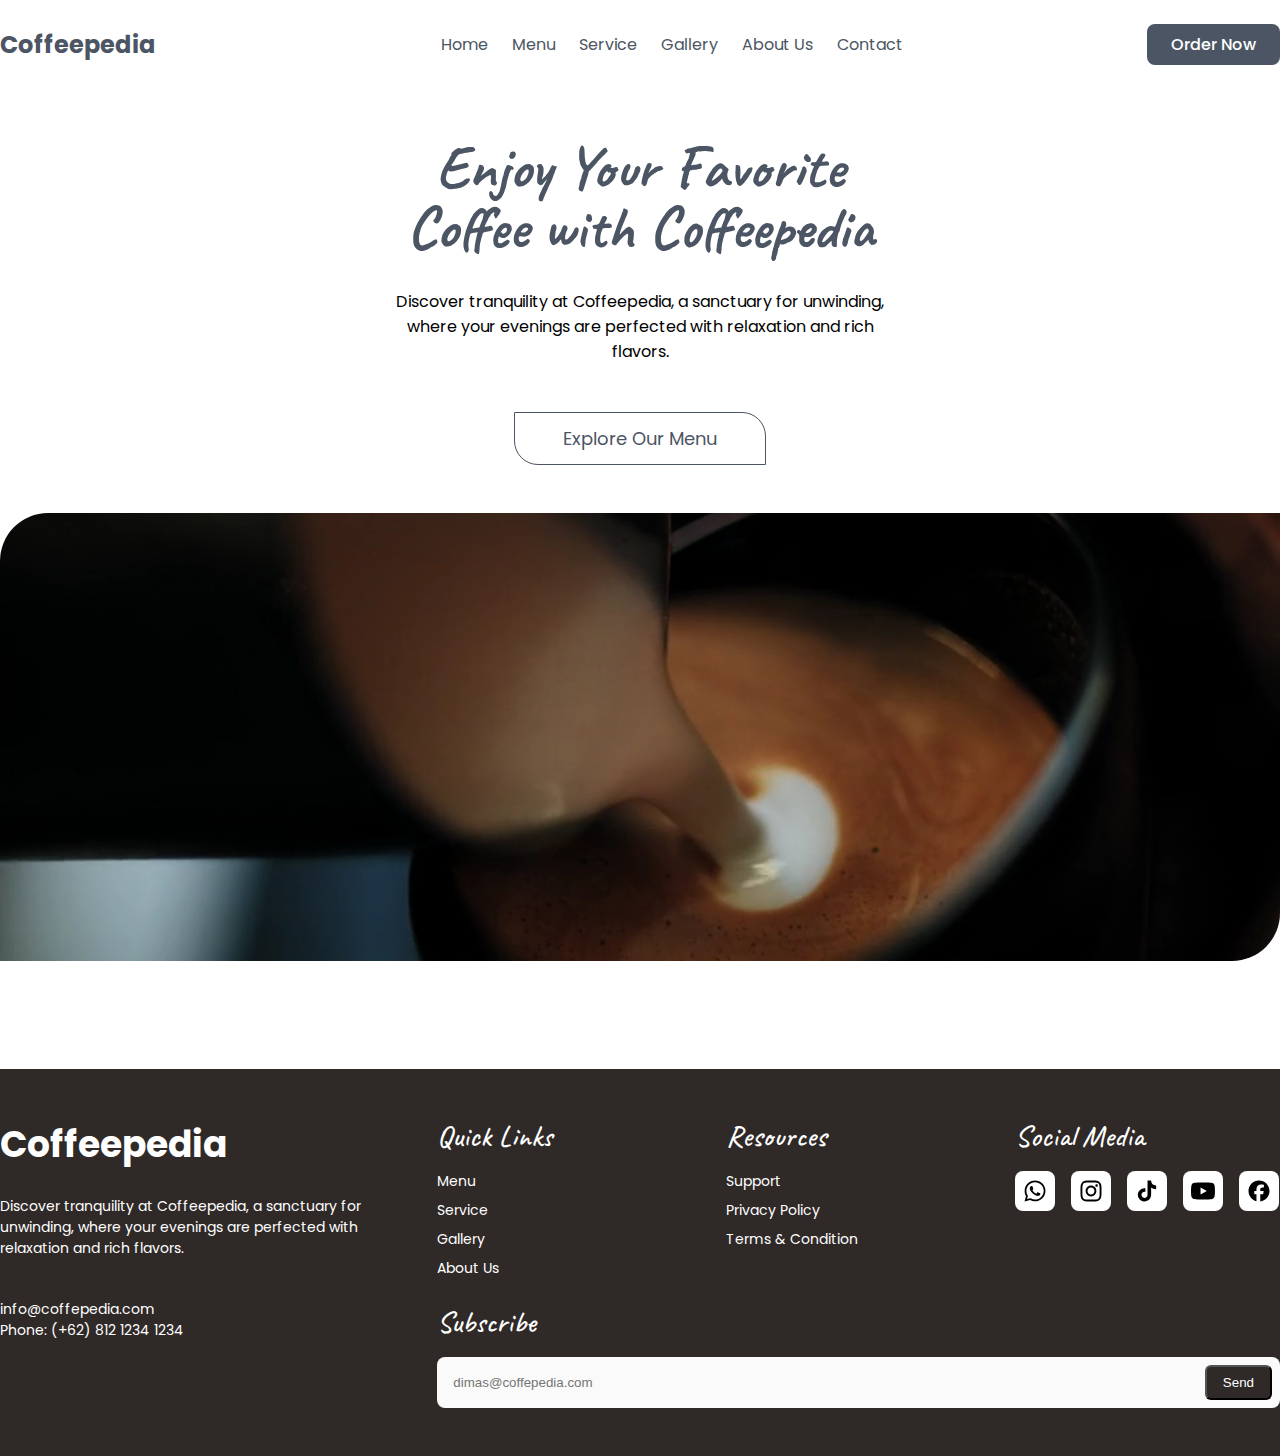
==== index.html @ 711b8a61 "first commit" ====
<!doctype html>
<html lang="en">
<head>
    <meta charset="UTF-8">
    <meta name="viewport" content="width=device-width, user-scalable=no, initial-scale=1.0, maximum-scale=1.0, minimum-scale=1.0">
    <meta http-equiv="X-UA-Compatible" content="ie=edge">
    <title>Coffeepedia - Home</title>

    <link rel="preconnect" href="https://fonts.googleapis.com">
    <link rel="preconnect" href="https://fonts.gstatic.com" crossorigin>
    <link href="https://fonts.googleapis.com/css2?family=Poppins:ital,wght@0,100;0,200;0,300;0,400;0,500;0,600;0,700;0,800;0,900;1,100;1,200;1,300;1,400;1,500;1,600;1,700;1,800;1,900&display=swap" rel="stylesheet">

    <link rel="preconnect" href="https://fonts.googleapis.com">
    <link rel="preconnect" href="https://fonts.gstatic.com" crossorigin>
    <link href="https://fonts.googleapis.com/css2?family=Caveat:wght@400..700&display=swap" rel="stylesheet">

    <link rel="stylesheet" href="assets/css/app.css">
</head>
<body class="poppins-regular">

<nav class="navbar">
    <a href="" class="logo">Coffeepedia</a>
    <ul class="nav-links">
        <li><a href="/" class="nav-link">Home</a></li>
        <li><a href="#" class="nav-link">Menu</a></li>
        <li><a href="#" class="nav-link">Service</a></li>
        <li><a href="gallery.html" class="nav-link">Gallery</a></li>
        <li><a href="about.html" class="nav-link">About Us</a></li>
        <li><a href="contact.html" class="nav-link">Contact</a></li>
    </ul>

    <a href="" class="order-btn">Order Now</a>
</nav>

<main class="main-content">
    <section>
        <div class="content-container">
            <h1 class="title">Enjoy Your Favorite Coffee with Coffeepedia</h1>
            <p class="description">Discover tranquility at Coffeepedia, a sanctuary for unwinding, where your evenings
                are perfected with relaxation and rich flavors.</p>
        </div>

        <div class="cta-container">
            <a href="/menu.html" class="cta-button">Explore Our Menu</a>
        </div>

        <div class="image-container">
            <video id="coffee-video" loop autoplay muted>
                <source src="/assets/videos/2909914-sd_960_506_24fps.mp4" type="video/mp4">
                Your browser does not support the video tag.
            </video>
        </div>
    </section>
</main>

<footer class="footer">
    <div class="footer-container">
        <div class="footer-grid">
            <div class="footer-section-one footer-about">
                <a href="" class="footer-brand">Coffeepedia</a>
                <p class="footer-description">Discover tranquility at Coffeepedia, a sanctuary for unwinding, where your
                    evenings are perfected with relaxation and rich flavors.</p>
                <div class="footer-contact">info@coffepedia.com</div>
                <div>Phone: (+62) 812 1234 1234</div>
            </div>
            <div class="footer-section-two">
                <div class="footer-sub-section">
                    <div class="footer-column">
                        <h2 class="footer-column-title caveat-bold">Quick Links</h2>
                        <ul class="footer-list">
                            <li><a href="#" class="footer-link">Menu</a></li>
                            <li><a href="#" class="footer-link">Service</a></li>
                            <li><a href="#" class="footer-link">Gallery</a></li>
                            <li><a href="#" class="footer-link">About Us</a></li>
                        </ul>
                    </div>
                    <div class="footer-column">
                        <h2 class="footer-column-title caveat-bold">Resources</h2>
                        <ul class="footer-list">
                            <li><a href="#" class="footer-link">Support</a></li>
                            <li><a href="#" class="footer-link">Privacy Policy</a></li>
                            <li><a href="#" class="footer-link">Terms & Condition</a></li>
                        </ul>
                    </div>
                    <div class="footer-column">
                        <h2 class="footer-column-title caveat-bold">Social Media</h2>
                        <div class="footer-social">
                            <div class="footer-social-item">
                                <svg xmlns="http://www.w3.org/2000/svg" class="footer-social-icon" viewBox="0 0 32 32">
                                    <path d="M25.873,6.069c-2.619-2.623-6.103-4.067-9.814-4.069C8.411,2,2.186,8.224,2.184,15.874c-.001,2.446,.638,4.833,1.852,6.936l-1.969,7.19,7.355-1.929c2.026,1.106,4.308,1.688,6.63,1.689h.006c7.647,0,13.872-6.224,13.874-13.874,.001-3.708-1.44-7.193-4.06-9.815h0Zm-9.814,21.347h-.005c-2.069,0-4.099-.557-5.87-1.607l-.421-.25-4.365,1.145,1.165-4.256-.274-.436c-1.154-1.836-1.764-3.958-1.763-6.137,.003-6.358,5.176-11.531,11.537-11.531,3.08,.001,5.975,1.202,8.153,3.382,2.177,2.179,3.376,5.077,3.374,8.158-.003,6.359-5.176,11.532-11.532,11.532h0Zm6.325-8.636c-.347-.174-2.051-1.012-2.369-1.128-.318-.116-.549-.174-.78,.174-.231,.347-.895,1.128-1.098,1.359-.202,.232-.405,.26-.751,.086-.347-.174-1.464-.54-2.788-1.72-1.03-.919-1.726-2.054-1.929-2.402-.202-.347-.021-.535,.152-.707,.156-.156,.347-.405,.52-.607,.174-.202,.231-.347,.347-.578,.116-.232,.058-.434-.029-.607-.087-.174-.78-1.88-1.069-2.574-.281-.676-.567-.584-.78-.595-.202-.01-.433-.012-.665-.012s-.607,.086-.925,.434c-.318,.347-1.213,1.186-1.213,2.892s1.242,3.355,1.416,3.587c.174,.232,2.445,3.733,5.922,5.235,.827,.357,1.473,.571,1.977,.73,.83,.264,1.586,.227,2.183,.138,.666-.1,2.051-.839,2.34-1.649,.289-.81,.289-1.504,.202-1.649s-.318-.232-.665-.405h0Z" fill-rule="evenodd"></path>
                                </svg>
                            </div>
                            <div class="footer-social-item">
                                <svg xmlns="http://www.w3.org/2000/svg" class="footer-social-icon" viewBox="0 0 32 32">
                                    <path d="M10.202,2.098c-1.49,.07-2.507,.308-3.396,.657-.92,.359-1.7,.84-2.477,1.619-.776,.779-1.254,1.56-1.61,2.481-.345,.891-.578,1.909-.644,3.4-.066,1.49-.08,1.97-.073,5.771s.024,4.278,.096,5.772c.071,1.489,.308,2.506,.657,3.396,.359,.92,.84,1.7,1.619,2.477,.779,.776,1.559,1.253,2.483,1.61,.89,.344,1.909,.579,3.399,.644,1.49,.065,1.97,.08,5.771,.073,3.801-.007,4.279-.024,5.773-.095s2.505-.309,3.395-.657c.92-.36,1.701-.84,2.477-1.62s1.254-1.561,1.609-2.483c.345-.89,.579-1.909,.644-3.398,.065-1.494,.081-1.971,.073-5.773s-.024-4.278-.095-5.771-.308-2.507-.657-3.397c-.36-.92-.84-1.7-1.619-2.477s-1.561-1.254-2.483-1.609c-.891-.345-1.909-.58-3.399-.644s-1.97-.081-5.772-.074-4.278,.024-5.771,.096m.164,25.309c-1.365-.059-2.106-.286-2.6-.476-.654-.252-1.12-.557-1.612-1.044s-.795-.955-1.05-1.608c-.192-.494-.423-1.234-.487-2.599-.069-1.475-.084-1.918-.092-5.656s.006-4.18,.071-5.656c.058-1.364,.286-2.106,.476-2.6,.252-.655,.556-1.12,1.044-1.612s.955-.795,1.608-1.05c.493-.193,1.234-.422,2.598-.487,1.476-.07,1.919-.084,5.656-.092,3.737-.008,4.181,.006,5.658,.071,1.364,.059,2.106,.285,2.599,.476,.654,.252,1.12,.555,1.612,1.044s.795,.954,1.051,1.609c.193,.492,.422,1.232,.486,2.597,.07,1.476,.086,1.919,.093,5.656,.007,3.737-.006,4.181-.071,5.656-.06,1.365-.286,2.106-.476,2.601-.252,.654-.556,1.12-1.045,1.612s-.955,.795-1.608,1.05c-.493,.192-1.234,.422-2.597,.487-1.476,.069-1.919,.084-5.657,.092s-4.18-.007-5.656-.071M21.779,8.517c.002,.928,.755,1.679,1.683,1.677s1.679-.755,1.677-1.683c-.002-.928-.755-1.679-1.683-1.677,0,0,0,0,0,0-.928,.002-1.678,.755-1.677,1.683m-12.967,7.496c.008,3.97,3.232,7.182,7.202,7.174s7.183-3.232,7.176-7.202c-.008-3.97-3.233-7.183-7.203-7.175s-7.182,3.233-7.174,7.203m2.522-.005c-.005-2.577,2.08-4.671,4.658-4.676,2.577-.005,4.671,2.08,4.676,4.658,.005,2.577-2.08,4.671-4.658,4.676-2.577,.005-4.671-2.079-4.676-4.656h0"></path>
                                </svg>
                            </div>
                            <div class="footer-social-item">
                                <svg xmlns="http://www.w3.org/2000/svg" class="footer-social-icon" viewBox="0 0 32 32">
                                    <path d="M24.562,7.613c-1.508-.983-2.597-2.557-2.936-4.391-.073-.396-.114-.804-.114-1.221h-4.814l-.008,19.292c-.081,2.16-1.859,3.894-4.039,3.894-.677,0-1.315-.169-1.877-.465-1.288-.678-2.169-2.028-2.169-3.582,0-2.231,1.815-4.047,4.046-4.047,.417,0,.816,.069,1.194,.187v-4.914c-.391-.053-.788-.087-1.194-.087-4.886,0-8.86,3.975-8.86,8.86,0,2.998,1.498,5.65,3.783,7.254,1.439,1.01,3.19,1.606,5.078,1.606,4.886,0,8.86-3.975,8.86-8.86V11.357c1.888,1.355,4.201,2.154,6.697,2.154v-4.814c-1.345,0-2.597-.4-3.647-1.085Z"></path>
                                </svg>
                            </div>
                            <div class="footer-social-item">
                                <svg xmlns="http://www.w3.org/2000/svg" class="footer-social-icon" viewBox="0 0 32 32">
                                    <path d="M31.331,8.248c-.368-1.386-1.452-2.477-2.829-2.848-2.496-.673-12.502-.673-12.502-.673,0,0-10.007,0-12.502,.673-1.377,.37-2.461,1.462-2.829,2.848-.669,2.512-.669,7.752-.669,7.752,0,0,0,5.241,.669,7.752,.368,1.386,1.452,2.477,2.829,2.847,2.496,.673,12.502,.673,12.502,.673,0,0,10.007,0,12.502-.673,1.377-.37,2.461-1.462,2.829-2.847,.669-2.512,.669-7.752,.669-7.752,0,0,0-5.24-.669-7.752ZM12.727,20.758V11.242l8.364,4.758-8.364,4.758Z"></path>
                                </svg>
                            </div>
                            <div class="footer-social-item">
                                <svg xmlns="http://www.w3.org/2000/svg" class="footer-social-icon" viewBox="0 0 32 32">
                                    <path d="M16,2c-7.732,0-14,6.268-14,14,0,6.566,4.52,12.075,10.618,13.588v-9.31h-2.887v-4.278h2.887v-1.843c0-4.765,2.156-6.974,6.835-6.974,.887,0,2.417,.174,3.043,.348v3.878c-.33-.035-.904-.052-1.617-.052-2.296,0-3.183,.87-3.183,3.13v1.513h4.573l-.786,4.278h-3.787v9.619c6.932-.837,12.304-6.74,12.304-13.897,0-7.732-6.268-14-14-14Z"></path>
                                </svg>
                            </div>
                        </div>
                    </div>
                    <div class="footer-column footer-subscribe">
                        <label for="email" class="footer-column-title caveat-bold">Subscribe</label>
                        <form action="/" method="POST">
                            <div class="footer-subscribe-form">
                                <input id="email" type="email" placeholder="dimas@coffepedia.com" class="footer-input"/>
                                <button type="submit" class="footer-submit">Send</button>
                            </div>
                        </form>
                    </div>
                </div>
            </div>
        </div>
    </div>
</footer>

</body>
</html>
---- assets/css/app.css ----
*,
*::before,
*::after {
    box-sizing: border-box;
}

body {
    margin: 0;
    overflow-x: hidden;
}

a {
    text-decoration: none;
}

ul {
    list-style-type: none;
    margin: 0 !important;
}

h1, h2, h3, h4, h5 {
    margin: 0 !important;
}

.poppins-thin {
    font-family: "Poppins", serif;
    font-weight: 100;
    font-style: normal;
}

.poppins-extralight {
    font-family: "Poppins", serif;
    font-weight: 200;
    font-style: normal;
}

.poppins-light {
    font-family: "Poppins", serif;
    font-weight: 300;
    font-style: normal;
}

.poppins-regular {
    font-family: "Poppins", serif;
    font-weight: 400;
    font-style: normal;
}

.poppins-medium {
    font-family: "Poppins", serif;
    font-weight: 500;
    font-style: normal;
}

.poppins-semibold {
    font-family: "Poppins", serif;
    font-weight: 600;
    font-style: normal;
}

.poppins-bold {
    font-family: "Poppins", serif;
    font-weight: 700;
    font-style: normal;
}

.poppins-extrabold {
    font-family: "Poppins", serif;
    font-weight: 800;
    font-style: normal;
}

.poppins-black {
    font-family: "Poppins", serif;
    font-weight: 900;
    font-style: normal;
}

.poppins-thin-italic {
    font-family: "Poppins", serif;
    font-weight: 100;
    font-style: italic;
}

.poppins-extralight-italic {
    font-family: "Poppins", serif;
    font-weight: 200;
    font-style: italic;
}

.poppins-light-italic {
    font-family: "Poppins", serif;
    font-weight: 300;
    font-style: italic;
}

.poppins-regular-italic {
    font-family: "Poppins", serif;
    font-weight: 400;
    font-style: italic;
}

.poppins-medium-italic {
    font-family: "Poppins", serif;
    font-weight: 500;
    font-style: italic;
}

.poppins-semibold-italic {
    font-family: "Poppins", serif;
    font-weight: 600;
    font-style: italic;
}

.poppins-bold-italic {
    font-family: "Poppins", serif;
    font-weight: 700;
    font-style: italic;
}

.poppins-extrabold-italic {
    font-family: "Poppins", serif;
    font-weight: 800;
    font-style: italic;
}

.poppins-black-italic {
    font-family: "Poppins", serif;
    font-weight: 900;
    font-style: italic;
}

.caveat-regular {
    font-family: "Caveat", cursive;
    font-optical-sizing: auto;
    font-weight: 400;
    font-style: normal;
}

.caveat-semibold {
    font-family: "Caveat", cursive;
    font-optical-sizing: auto;
    font-weight: 600;
    font-style: normal;
}

.caveat-bold {
    font-family: "Caveat", cursive;
    font-optical-sizing: auto;
    font-weight: 700;
    font-style: normal;
}

.navbar {
    display: flex;
    justify-content: space-between;
    align-items: center;
    max-width: 80rem;
    margin: 0 auto;
    padding: 1.5rem 0;
    overflow-x: hidden;
}

.logo {
    font-weight: bold;
    font-size: 1.5rem;
    color: #4b5563;
}

.nav-links {
    display: flex;
    align-items: center;
    gap: 1.5rem;
}

.nav-link {
    text-decoration: none;
    color: #4b5563;
    transition: color 0.3s ease, text-decoration 0.3s ease;
}

.nav-link:hover {
    text-decoration: underline;
    text-underline-offset: 0.25rem;
    color: #1f2937;
}

.order-btn {
    padding: 0.5rem 1.5rem;
    background-color: #4b5563;
    color: white;
    font-weight: 500;
    border-radius: 0.5rem;
    text-decoration: none;
    transition: background-color 0.3s ease;
}

.order-btn:hover {
    background-color: #374151;
}

.main-content {
    min-height: 100vh;
}

.content-container {
    max-width: 32rem;
    margin-left: auto;
    margin-right: auto;
    padding-top: 3rem;
    padding-bottom: 2rem;
    text-align: center;
}

.title {
    line-height: 1;
    font-weight: bold;
    font-size: 3.75rem;
    color: #4b5563;
    font-family: 'Caveat', cursive;
}

.description {
    margin-top: 2rem;
}

.cta-container {
    display: flex;
    align-items: center;
    justify-content: center;
}

.cta-button {
    display: inline-flex;
    align-items: center;
    padding: 0.75rem 3rem;
    border: 1px solid #4b5563;
    color: #4b5563;
    font-size: 1.125rem;
    border-top-right-radius: 1.5rem;
    border-bottom-left-radius: 1.5rem;
    text-decoration: none;
    transition: background-color 0.3s ease, color 0.3s ease;
}

.cta-button:hover {
    background-color: #374151;
    color: white;
}

.image-container {
    max-width: 84rem;
    margin-left: auto;
    margin-right: auto;
    padding-top: 3rem;
}

#coffee-video {
    width: 100%;
    height: 28rem;
    object-fit: cover;
    object-position: center;
    border-top-left-radius: 3rem;
    border-bottom-right-radius: 3rem;
}

.footer {
    background-color: #2f2a28;
    color: white;
    font-size: 0.875rem;
    margin-top: 5rem;
    padding-top: 3rem;
    padding-bottom: 3rem;

}

.footer-container {
    max-width: 80rem;
    margin-left: auto;
    margin-right: auto;
}

.footer-grid {
    display: grid;
    grid-template-columns: repeat(12, 1fr);
    gap: 2rem;
}

.footer-section-one {
    grid-column: span 4;
}

.footer-about {
    padding-right: 1rem;
}

.footer-brand {
    font-weight: bold;
    font-size: 2.25rem;
    text-decoration: none;
    color: white;
}

.footer-description {
    margin-top: 1.5rem;
}

.footer-contact {
    margin-top: 2.5rem;
}

.footer-section-two {
    grid-column: span 8;
}

.footer-sub-section {
    display: grid;
    grid-template-columns: repeat(3, 1fr);
    gap: 1.5rem;
}

.footer-column {
    grid-column: span 1;
}

.footer-column-title {
    font-weight: 500;
    font-size: 1.875rem;
    margin-bottom: 1rem !important;
}

.footer-list {
    list-style: none;
    padding: 0;
    display: flex;
    flex-direction: column;
    gap: 0.5rem;
}

.footer-link {
    text-decoration: none;
    color: inherit;
    transition: color 0.2s;
}

.footer-link:hover {
    text-decoration: underline;
    text-underline-offset: 0.2em;
}

.footer-social {
    display: flex;
    gap: 1rem;
}

.footer-social-item {
    background-color: white;
    color: #2f2a28;
    padding: 0.5rem;
    border-radius: 0.5rem;
    display: flex;
    align-items: center;
}

.footer-social-icon {
    width: 24px;
    height: 24px;
}

.footer-subscribe {
    grid-column: span 3;
}

.footer-subscribe-form {
    display: flex;
    align-items: center;
    background-color: #fafafa;
    padding: 0.5rem;
    margin-top: 1rem;
    border-radius: 0.5rem;
    width: 100%;
}

.footer-input {
    padding: 0.5rem;
    background-color: #fafafa;
    color: #2f2a28;
    border: none;
    width: 100%;
    margin-right: 1rem;
    border-radius: 0.375rem;
}

.footer-submit {
    padding: 0.5rem 1rem;
    background-color: #2f2a28;
    color: white;
    border-radius: 0.375rem;
    cursor: pointer;
}

.footer-submit:hover {
    background-color: #1d1b18;
}

.section-header {
    position: relative;
}

.overlay-bottom {
    position: absolute;
    bottom: 0;
    left: 0;
    width: 100%;
    height: 10%;
}

.section-header-image-container {
    position: relative;
}

.section-header .background-image {
    height: 320px;
    width: 100%;
    object-fit: cover;
    object-position: center;
    filter: brightness(.35);
}

.section-header .content {
    position: absolute;
    top: 50%;
    left: 50%;
    transform: translate(-50%, -50%);
    text-align: center;
    color: white;
    padding: 20px;
    z-index: 1;
}

.section-header h1 {
    font-size: 4rem;
    font-weight: bold;
    margin-bottom: 20px;
}

.section-header p {
    font-size: 1.25rem;
    max-width: 600px;
    margin: 0 auto;
}

.about-content-section {
    max-width: 64rem;
    padding-top: 4rem;
    padding-bottom: 4rem;
    margin: 0 auto;
}

.about-content-text-center {
    text-align: center;
}

.about-content-story-text {
    color: #4b5563;
}

.about-content-title {
    color: #6b7280;
    font-size: 1.875rem;
    font-weight: bold;
    margin-top: 0.5rem;
}

.about-content-container {
    margin-top: 4rem;
    margin-left: auto;
    margin-right: auto;
    max-width: 72rem;
}

.about-content-grid {
    display: grid;
    grid-template-columns: repeat(3, 1fr);
    gap: 1.5rem;
}

.about-content-vision,
.about-content-mission {
    display: flex;
    flex-direction: column;
}

.about-content-vision {
    text-align: left;
}

.about-content-mission {
    text-align: right;
}

.about-content-heading {
    font-weight: bold;
    font-family: "Caveat", sans-serif;
    font-size: 3rem;
}

.about-content-description,
.about-content-mission-description {
    margin-top: 1rem;
}

.about-content-img {
    width: 100%;
    height: 100%;
}

.about-content-list {
    margin-top: 1rem;
    font-size: 0.875rem;
}

.about-content-list-items {
    list-style: none;
    padding-left: 0;
}

.about-content-list-item {
    display: flex;
    align-items: center;
    justify-content: flex-end;
    gap: 0.5rem;
    margin-bottom: 0.25rem;
}

.about-content-icon {
    width: 1.25rem;
    height: 1.25rem;
    stroke-width: 1.5;
    stroke: currentColor;
}


.contact-section {
    padding: 4rem 0;
}

.contact-info-grid {
    display: grid;
    max-width: 80rem;
    margin: 0 auto;
    grid-template-columns: repeat(3, 1fr);
    gap: 1rem;
    text-align: center;
}

.contact-info {
    display: flex;
    flex-direction: column;
    align-items: center;
    gap: 1rem;
}

.icon-box {
    background-color: #f3f4f6;
    padding: 1rem;
    border-radius: 0.5rem;
}

.size-10 {
    width: 2.5rem;
    height: 2.5rem;
}

.contact-text {
    font-weight: bold;
}

.contact-form-grid {
    display: grid;
    grid-template-columns: 1fr 1fr;
    gap: 2rem;
    margin-top: 4rem;
    max-width: 80rem;
    margin-left: auto;
    margin-right: auto;
}

.form-group {
    margin-bottom: 1rem;
    width: auto;
}

.form-input {
    width: 100%;
    padding: 0.75rem 1rem;
    background-color: #f9fafb;
    border: 1px solid #d1d5db;
    border-radius: 0.5rem;
    font-size: 1rem;
}

.contact-submit-button {
    padding: 1rem 1.5rem;
    background-color: #4b4f53;
    color: white;
    width: 100%;
    border-radius: 0.5rem;
    font-size: 1rem;
    cursor: pointer;
    border: none;
}

.contact-submit-button:hover {
    background-color: #333;
}


.gallery-content-text-center {
    text-align: center;
}

.gallery-content-story-text {
    color: #4b5563;
}
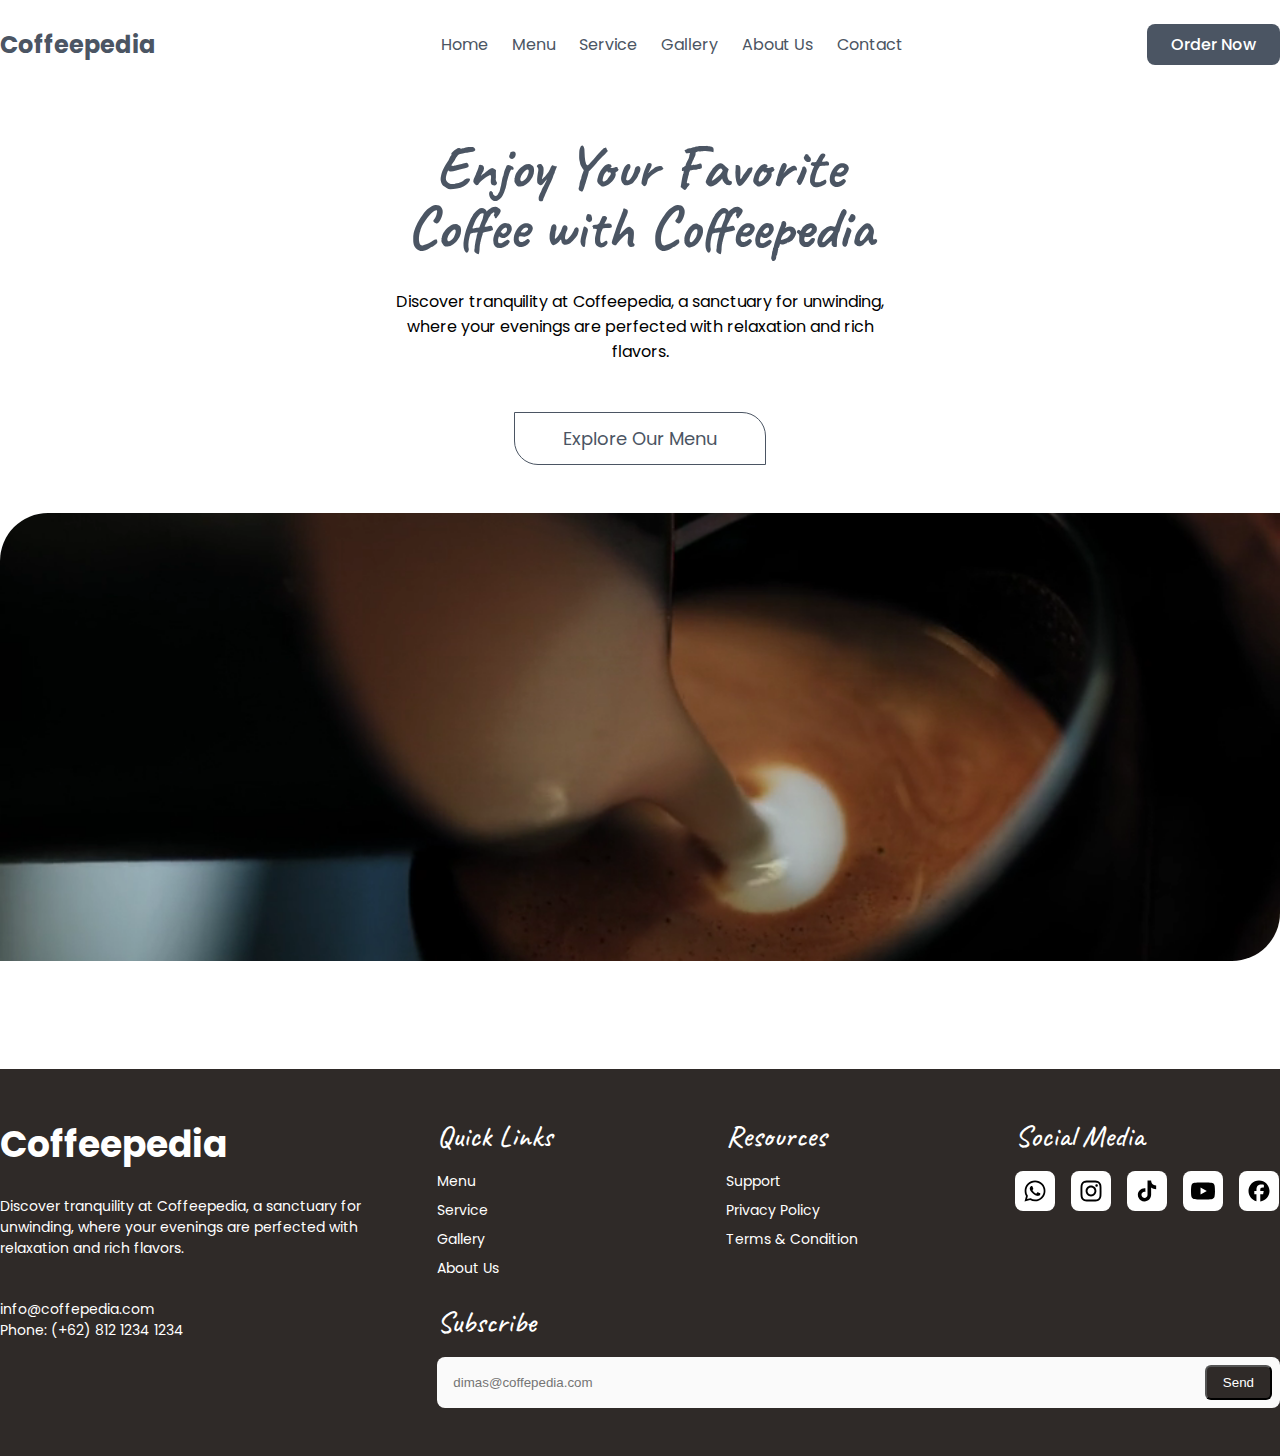
==== commit 9abab819: "wip" ====
--- a/index.html
+++ b/index.html
@@ -22,7 +22,7 @@
     <a href="" class="logo">Coffeepedia</a>
     <ul class="nav-links">
         <li><a href="/" class="nav-link">Home</a></li>
-        <li><a href="#" class="nav-link">Menu</a></li>
+        <li><a href="menu.html" class="nav-link">Menu</a></li>
         <li><a href="#" class="nav-link">Service</a></li>
         <li><a href="gallery.html" class="nav-link">Gallery</a></li>
         <li><a href="about.html" class="nav-link">About Us</a></li>
--- a/assets/css/app.css
+++ b/assets/css/app.css
@@ -624,6 +624,104 @@
     color: #4b5563;
 }
 
-
-
-
+.gallery-section {
+    padding: 4rem 0;
+    margin: 0 auto;
+    max-width: 80rem;
+}
+
+.video-grid {
+    display: grid;
+    grid-template-columns: repeat(2, 1fr);
+    gap: 2rem;
+    margin-top: 3rem;
+}
+
+.video-iframe {
+    width: 100%;
+    height: 20rem;
+    border: none;
+}
+
+
+.menu-section {
+    padding: 4rem 0;
+    margin: 0 auto;
+    max-width: 80rem;
+}
+
+.coffee-category-table {
+    border-collapse: collapse;
+    width: 80%;
+    margin: 2rem auto;
+}
+
+.coffee-category-table th, .coffee-category-table td {
+    border: 1px solid #ddd;
+    padding: 12px;
+    text-align: left;
+}
+
+.coffee-category-table th {
+    background-color: #6f4e37;
+    color: #fff;
+}
+
+.coffee-category-table tr:nth-child(even) {
+    background-color: #f9f9f9;
+}
+
+.coffee-category-table tr:hover {
+    background-color: #ddd;
+}
+
+.menu-grid {
+    display: grid;
+    grid-template-columns: repeat(3, 1fr);
+    gap: 2rem;
+}
+
+.menu-item {
+    background-color: #fff;
+    border-radius: 8px;
+    box-shadow: 0 4px 8px rgba(0, 0, 0, 0.1);
+    text-align: center;
+    padding: 15px;
+    transition: transform 0.3s;
+}
+
+.menu-item:hover {
+    transform: translateY(-5px);
+}
+
+.menu-item img {
+    border-radius: 8px 8px 0 0;
+    object-fit: cover;
+    object-position: center;
+    width: 100%;
+    height: 20rem;
+}
+
+.menu-item h2 {
+    color: #6f4e37;
+    margin-top: 1rem!important;
+    font-size: 1.2em;
+}
+
+.menu-item div {
+    font-size: 1em;
+    color: #555;
+}
+
+.menu-content-text-center {
+    margin-top: 6rem;
+    text-align: center;
+}
+
+.menu-content-story-text {
+    color: #4b5563;
+}
+
+
+
+
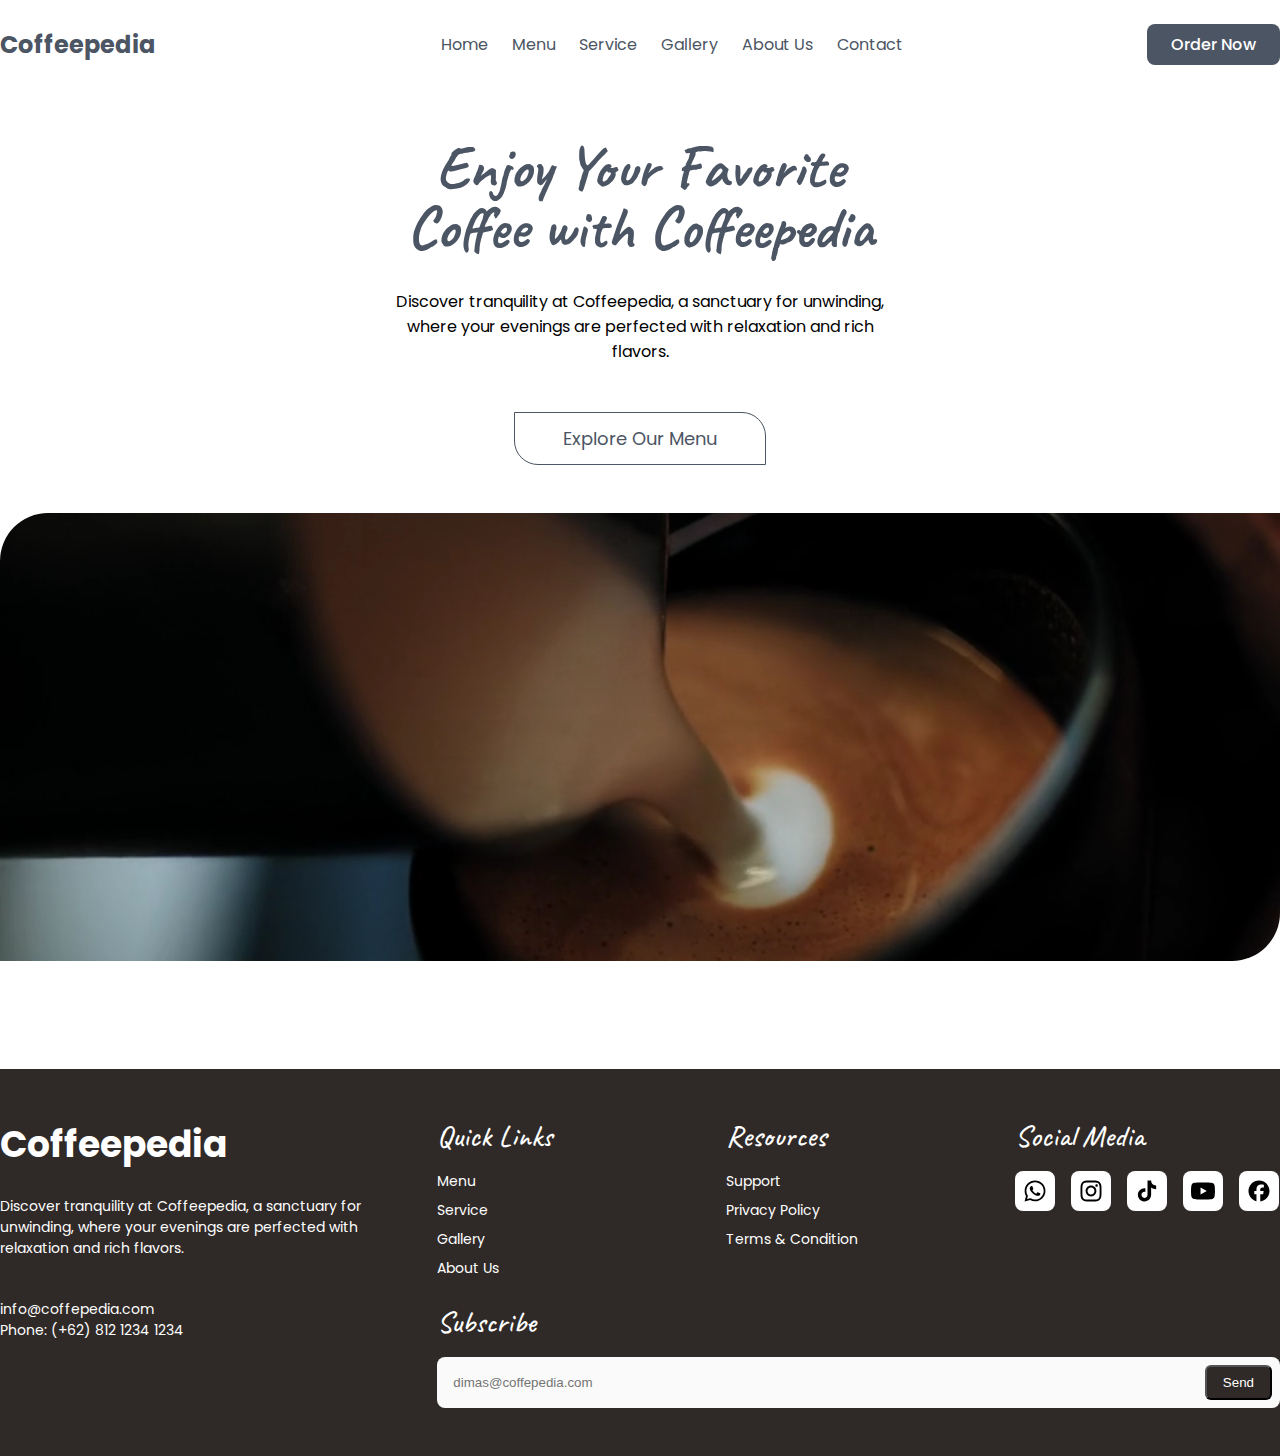
==== commit 15f1e3d5: "wip" ====
--- a/index.html
+++ b/index.html
@@ -23,7 +23,7 @@
     <ul class="nav-links">
         <li><a href="/" class="nav-link">Home</a></li>
         <li><a href="menu.html" class="nav-link">Menu</a></li>
-        <li><a href="#" class="nav-link">Service</a></li>
+        <li><a href="service.html" class="nav-link">Service</a></li>
         <li><a href="gallery.html" class="nav-link">Gallery</a></li>
         <li><a href="about.html" class="nav-link">About Us</a></li>
         <li><a href="contact.html" class="nav-link">Contact</a></li>
--- a/assets/css/app.css
+++ b/assets/css/app.css
@@ -722,6 +722,54 @@
     color: #4b5563;
 }
 
-
-
-
+.service-section {
+    margin: 0 auto;
+    max-width: 80rem;
+}
+
+.service-container {
+    max-width: 1200px;
+    margin: 0 auto;
+    text-align: center;
+}
+
+.service-grid {
+    display: grid;
+    grid-template-columns: repeat(2, 1fr);
+    gap: 1.5rem;
+    margin-top: 4rem;
+}
+
+.service-item {
+    background-color: #fff;
+    padding: 20px;
+    border-radius: 8px;
+    box-shadow: 0 4px 8px rgba(0, 0, 0, 0.1);
+    text-align: center;
+}
+
+.service-item img {
+    width: 60px;
+    margin-bottom: 1rem
+}
+
+.service-item h3 {
+    font-size: 1.5rem;
+    color: #333;
+    margin-top: 1rem!important;
+    margin-bottom: .75rem!important;
+}
+
+.service-item div {
+    color: #666;
+    font-size: 1em;
+}
+
+.service-icon {
+    width: 2rem;
+    height: 2rem;
+}
+
+
+
+
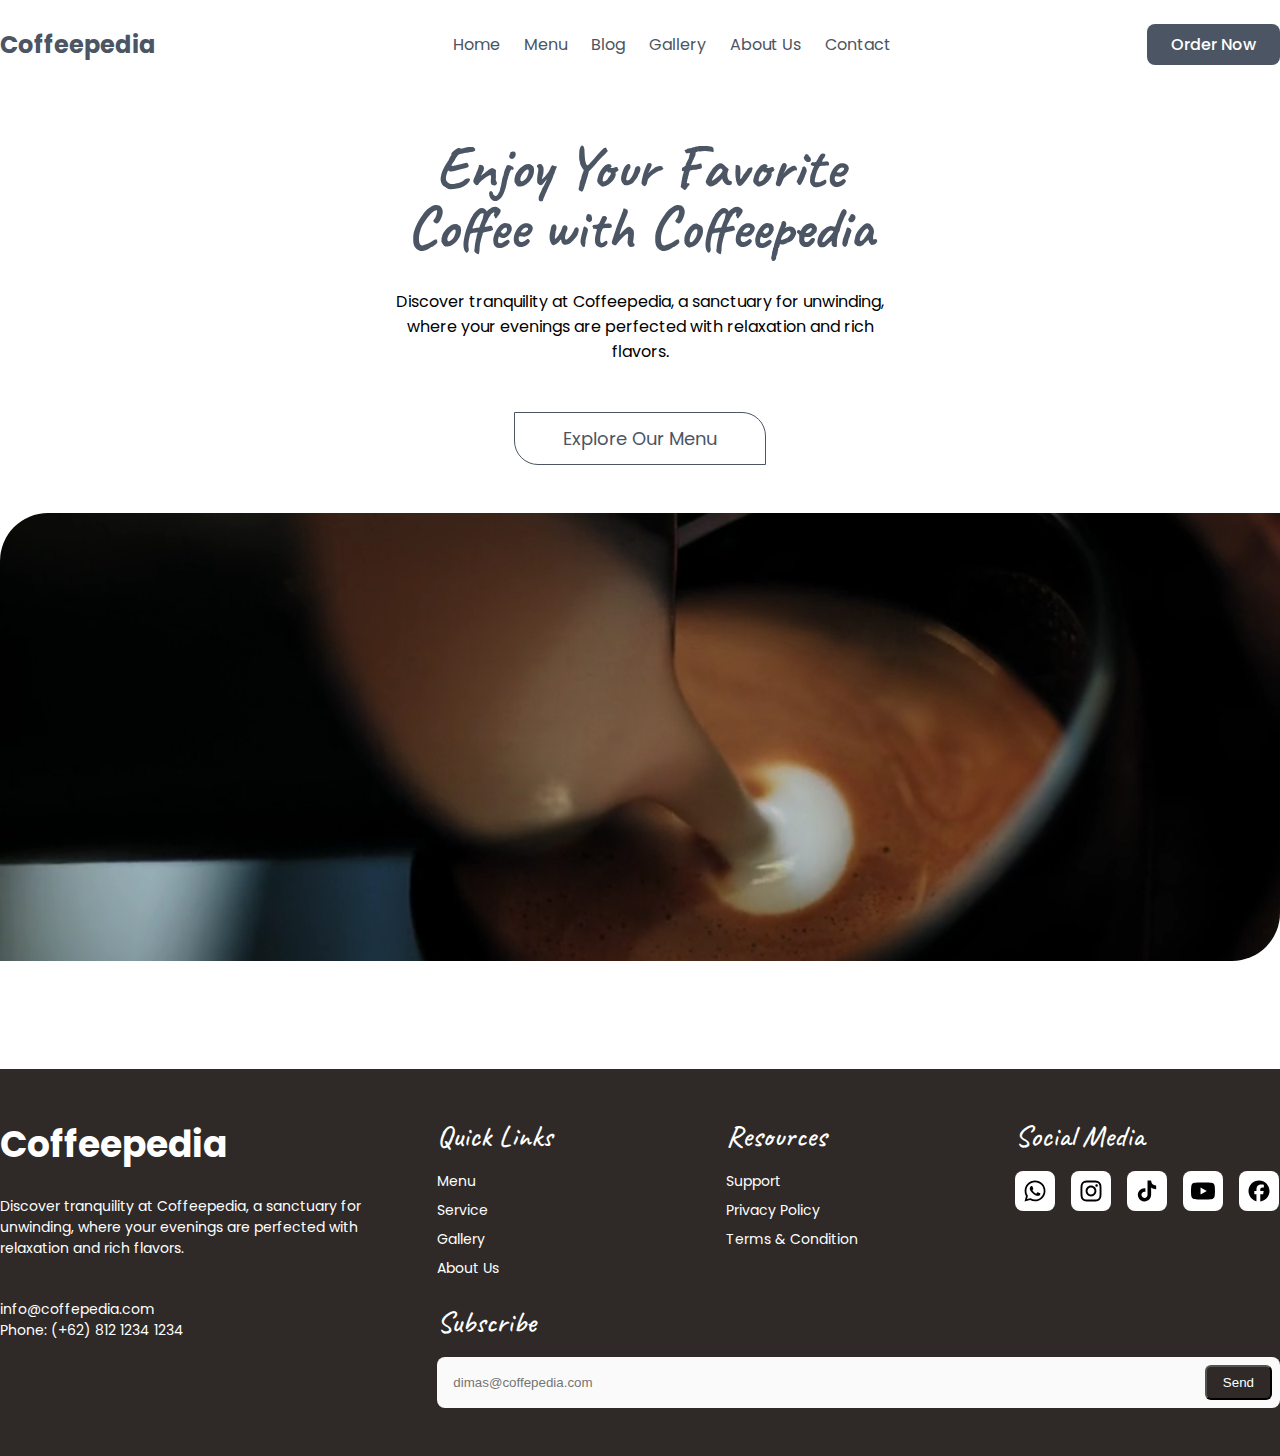
==== commit 6aa9cf89: "wip" ====
--- a/index.html
+++ b/index.html
@@ -23,13 +23,13 @@
     <ul class="nav-links">
         <li><a href="/" class="nav-link">Home</a></li>
         <li><a href="menu.html" class="nav-link">Menu</a></li>
-        <li><a href="service.html" class="nav-link">Service</a></li>
+        <li><a href="blog.html" class="nav-link">Blog</a></li>
         <li><a href="gallery.html" class="nav-link">Gallery</a></li>
         <li><a href="about.html" class="nav-link">About Us</a></li>
         <li><a href="contact.html" class="nav-link">Contact</a></li>
     </ul>
 
-    <a href="" class="order-btn">Order Now</a>
+    <a href="https://api.whatsapp.com/send/?phone=6285714037343&text=Halo%20aku%20mau%20reservasi&type=phone_number&app_absent=0" class="order-btn">Order Now</a>
 </nav>
 
 <main class="main-content">
--- a/assets/css/app.css
+++ b/assets/css/app.css
@@ -722,54 +722,53 @@
     color: #4b5563;
 }
 
-.service-section {
+.blog-section {
     margin: 0 auto;
     max-width: 80rem;
 }
 
-.service-container {
-    max-width: 1200px;
-    margin: 0 auto;
-    text-align: center;
-}
-
-.service-grid {
+.blog-grid {
     display: grid;
-    grid-template-columns: repeat(2, 1fr);
+    grid-template-columns: repeat(4, 1fr);
     gap: 1.5rem;
-    margin-top: 4rem;
-}
-
-.service-item {
+    margin-top: 6rem;
+}
+
+.blog-item {
     background-color: #fff;
-    padding: 20px;
     border-radius: 8px;
     box-shadow: 0 4px 8px rgba(0, 0, 0, 0.1);
-    text-align: center;
-}
-
-.service-item img {
-    width: 60px;
-    margin-bottom: 1rem
-}
-
-.service-item h3 {
-    font-size: 1.5rem;
+    overflow: hidden;
+    text-align: left;
+    transition: transform 0.3s ease;
+}
+
+.blog-item img {
+    width: 100%;
+    height: 200px;
+    object-fit: cover;
+}
+
+.blog-item:hover {
+    transform: scale(1.05);
+}
+
+.blog-content {
+    padding: 20px;
+}
+
+.blog-content h3 {
+    font-size: 1.4em;
     color: #333;
-    margin-top: 1rem!important;
-    margin-bottom: .75rem!important;
-}
-
-.service-item div {
+    margin-bottom: 10px;
+}
+
+.blog-content p {
+    font-size: .9em;
     color: #666;
-    font-size: 1em;
-}
-
-.service-icon {
-    width: 2rem;
-    height: 2rem;
-}
-
-
-
-
+    line-height: 1.6;
+}
+
+
+
+
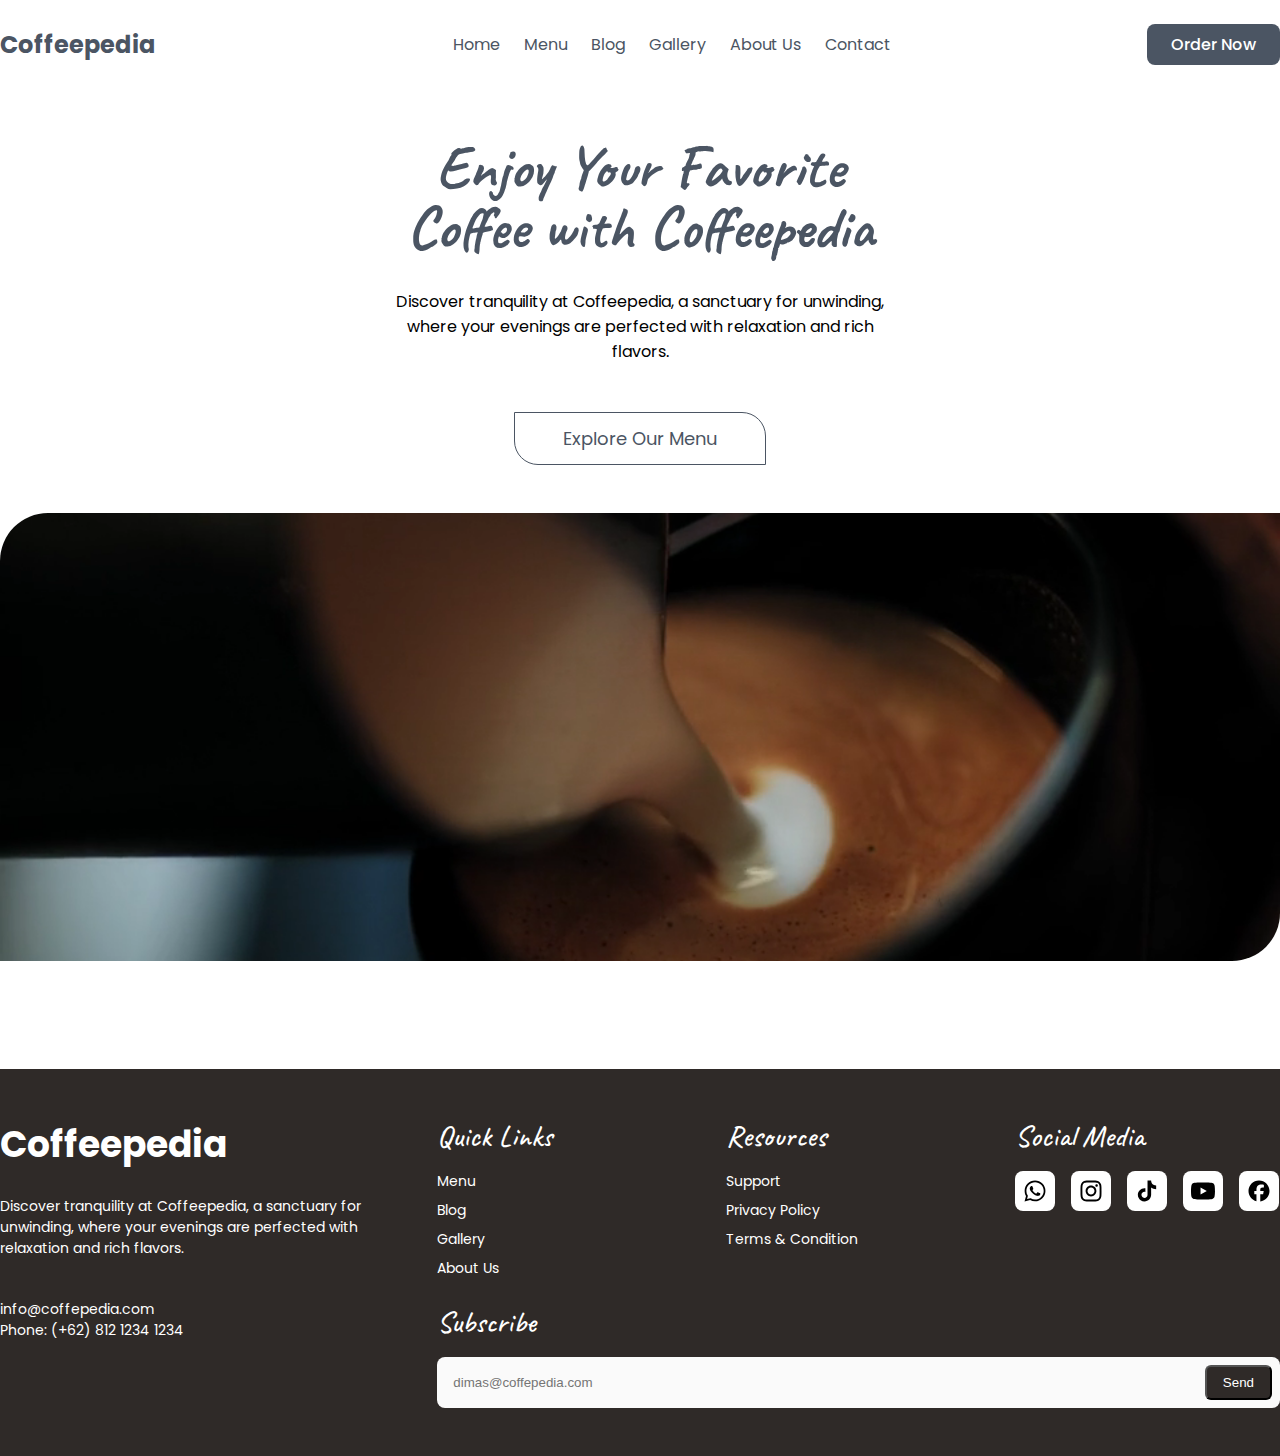
==== commit 840e62c4: "wip" ====
--- a/index.html
+++ b/index.html
@@ -6,22 +6,25 @@
     <meta http-equiv="X-UA-Compatible" content="ie=edge">
     <title>Coffeepedia - Home</title>
 
+    <!-- Font Poppins from Google Fonts -->
     <link rel="preconnect" href="https://fonts.googleapis.com">
     <link rel="preconnect" href="https://fonts.gstatic.com" crossorigin>
     <link href="https://fonts.googleapis.com/css2?family=Poppins:ital,wght@0,100;0,200;0,300;0,400;0,500;0,600;0,700;0,800;0,900;1,100;1,200;1,300;1,400;1,500;1,600;1,700;1,800;1,900&display=swap" rel="stylesheet">
 
+    <!-- Font Caveat from Google Fonts -->
     <link rel="preconnect" href="https://fonts.googleapis.com">
     <link rel="preconnect" href="https://fonts.gstatic.com" crossorigin>
     <link href="https://fonts.googleapis.com/css2?family=Caveat:wght@400..700&display=swap" rel="stylesheet">
 
+    <!-- CSS -->
     <link rel="stylesheet" href="assets/css/app.css">
 </head>
 <body class="poppins-regular">
 
 <nav class="navbar">
-    <a href="" class="logo">Coffeepedia</a>
+    <a href="index.html" class="logo">Coffeepedia</a>
     <ul class="nav-links">
-        <li><a href="/" class="nav-link">Home</a></li>
+        <li><a href="index.html" class="nav-link">Home</a></li>
         <li><a href="menu.html" class="nav-link">Menu</a></li>
         <li><a href="blog.html" class="nav-link">Blog</a></li>
         <li><a href="gallery.html" class="nav-link">Gallery</a></li>
@@ -46,7 +49,7 @@
 
         <div class="image-container">
             <video id="coffee-video" loop autoplay muted>
-                <source src="/assets/videos/2909914-sd_960_506_24fps.mp4" type="video/mp4">
+                <source src="assets/videos/2909914-sd_960_506_24fps.mp4" type="video/mp4">
                 Your browser does not support the video tag.
             </video>
         </div>
@@ -68,10 +71,10 @@
                     <div class="footer-column">
                         <h2 class="footer-column-title caveat-bold">Quick Links</h2>
                         <ul class="footer-list">
-                            <li><a href="#" class="footer-link">Menu</a></li>
-                            <li><a href="#" class="footer-link">Service</a></li>
-                            <li><a href="#" class="footer-link">Gallery</a></li>
-                            <li><a href="#" class="footer-link">About Us</a></li>
+                            <li><a href="menu.html" class="footer-link">Menu</a></li>
+                            <li><a href="blog.html" class="footer-link">Blog</a></li>
+                            <li><a href="gallery.html" class="footer-link">Gallery</a></li>
+                            <li><a href="about.html" class="footer-link">About Us</a></li>
                         </ul>
                     </div>
                     <div class="footer-column">
--- a/assets/css/app.css
+++ b/assets/css/app.css
@@ -769,6 +769,26 @@
     line-height: 1.6;
 }
 
-
-
-
+.article-section {
+    margin: 0 auto;
+    max-width: 64rem;
+    padding-top: 2rem;
+}
+
+.article-section p {
+    margin-top: 1.75rem;
+    text-align: justify;
+}
+
+.article-section img {
+    margin-top: 1rem;
+    width: 100%;
+    height: 20rem;
+    object-position: center;
+    object-fit: cover;
+    border-radius: 1rem;
+}
+
+
+
+
